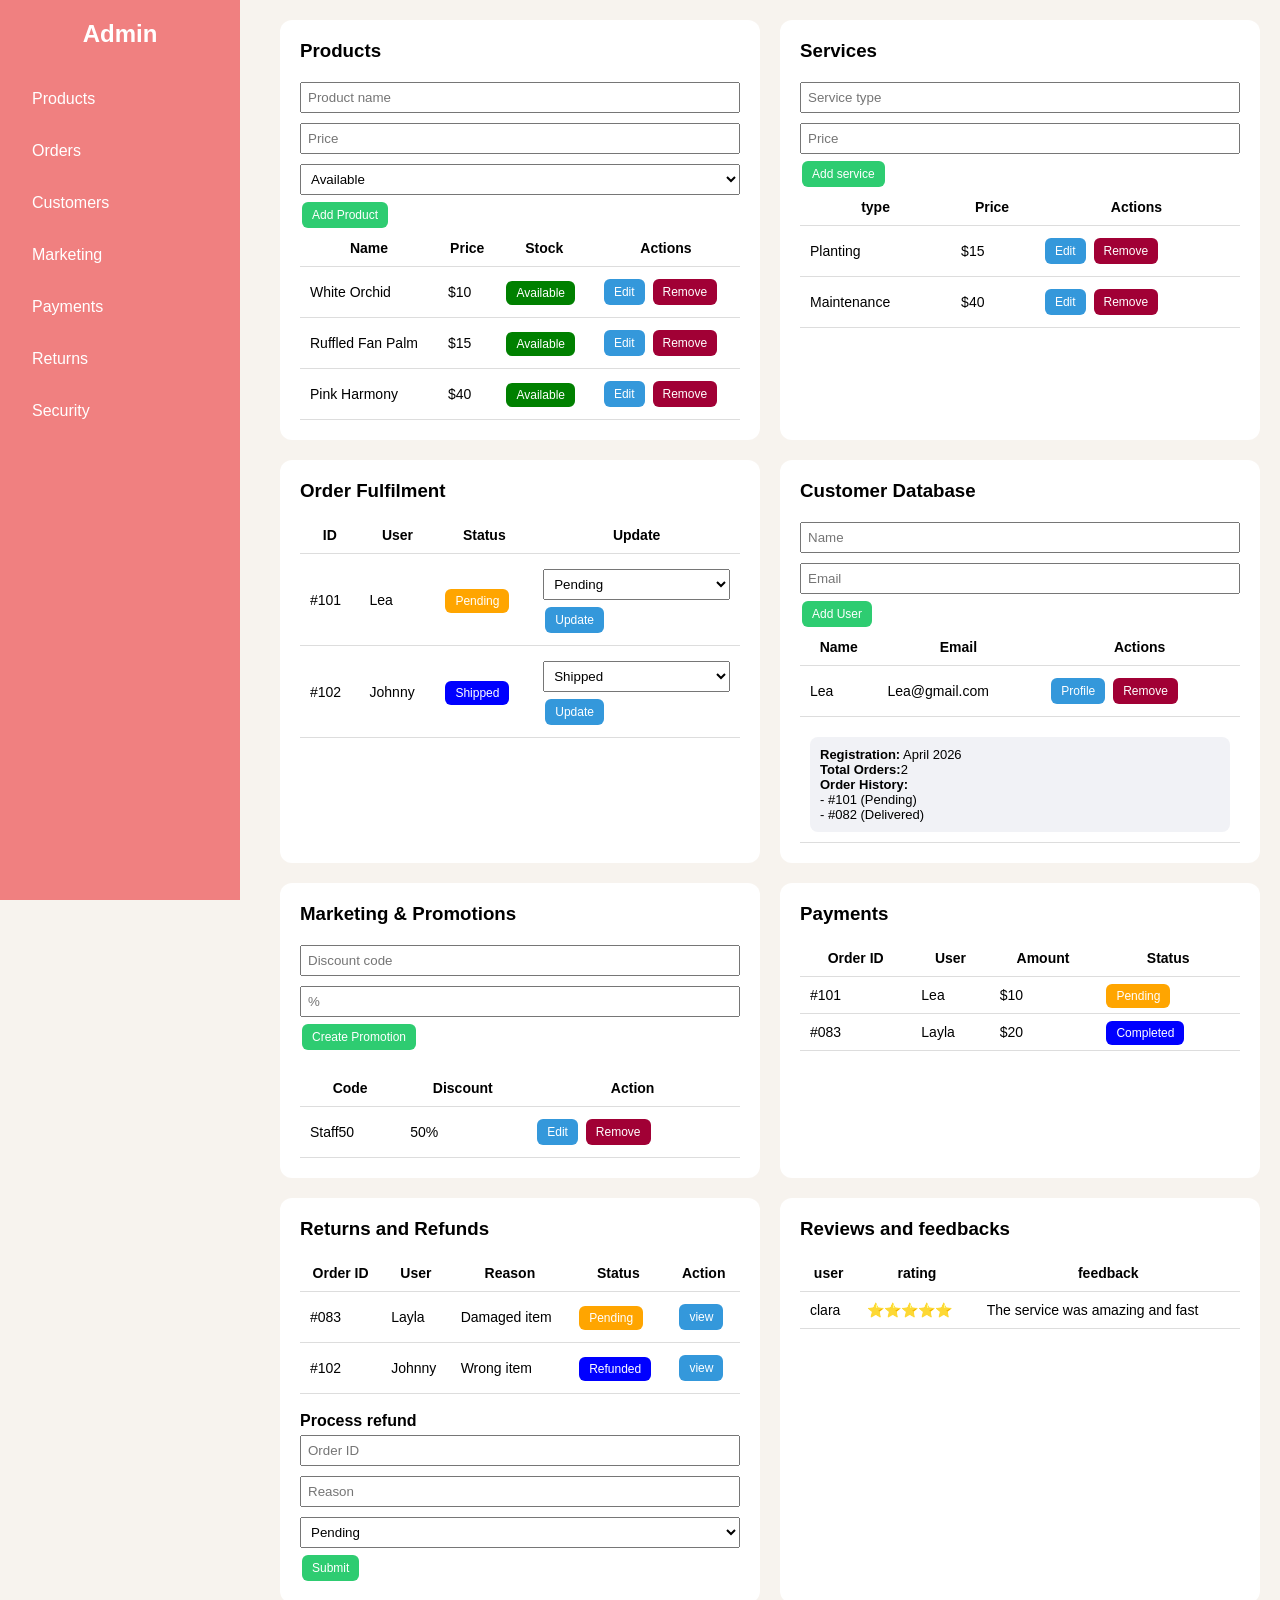
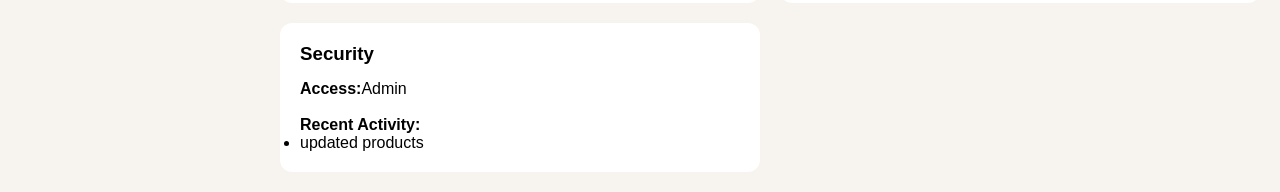
==== admin.html @ 75aba949 "admin maintenance and planting pages" ====
<!DOCTYPE html>
<html lang="en">

<head>
    <meta charset="UTF-8">
    <meta name="viewport" content="width=device-width, initial-scale=1.0">
    <title>Admin Panel</title>

    <style>
        * {
            margin: 0;
            padding: 0;
            box-sizing: border-box;
            font-family: Arial, sans-serif;
        }
        
        body {
            display: flex;
            background-color: #f7f3ee;
        }
        
        .sidebar {
            width: 240px;
            height: 100%;
            background: lightcoral;
            color: white;
            padding: 20px;
            position: fixed;
        }
        
        .sidebar h2 {
            text-align: center;
            margin-bottom: 30px;
        }
        
        .sidebar a {
            display: block;
            padding: 12px;
            color: white;
            text-decoration: none;
            border-radius: 6px;
            margin-bottom: 10px;
        }
        
        .sidebar a:hover {
            background-color: #f7f3ee;
            color: black;
        }
        
        .main {
            margin-left: 260px;
            padding: 20px;
            width: 100%;
        }
        
        .grid {
            display: grid;
            grid-template-columns: 1fr 1fr;
            gap: 20px;
        }
        
        .card {
            background: white;
            padding: 20px;
            border-radius: 12px;
            box-shadow: lightgrey;
        }
        
        .card h3 {
            margin-bottom: 15px;
        }
        
        table {
            width: 100%;
            border-collapse: collapse;
        }
        
        th,
        td {
            padding: 10px;
            border-bottom: 1px solid #ddd;
            font-size: 14px;
        }
        
        .status {
            padding: 5px 10px;
            border-radius: 6px;
            color: white;
            font-size: 12px;
        }
        
        .available {
            background: green;
        }
        
        .out {
            background: red;
        }
        
        .pending {
            background: orange;
        }
        
        .shipped,
        .completed {
            background: blue;
        }
        
        .btn {
            padding: 6px 10px;
            border: none;
            border-radius: 6px;
            cursor: pointer;
            font-size: 12px;
            margin: 2px;
        }
        
        .add {
            background: #2ecc71;
            color: white;
        }
        
        .edit {
            background: #3498db;
            color: white;
        }
        
        .delete {
            background: #A10035;
            color: white;
        }
        
        .card input,
        .card select {
            width: 100%;
            padding: 6px;
            margin: 5px 0;
        }
        
        .details {
            background: #f1f2f6;
            padding: 10px;
            border-radius: 8px;
            margin-top: 10px;
            font-size: 13px;
        }
        
        @media (max-width:600px) {
            .grid {
                grid-template-columns: 1fr;
            }
            .sidebar {
                display: none;
            }
        }
    </style>
</head>

<body>


    <div class="sidebar">
        <h2>Admin</h2>
        <a href="#">Products</a>
        <a href="#">Orders</a>
        <a href="#">Customers</a>
        <a href="#">Marketing</a>
        <a href="#">Payments</a>
        <a href="#">Returns</a>
        <a href="#">Security</a>
    </div>


    <div class="main">

        <div class="grid">

            <!-- PRODUCTS -->
            <div class="card">
                <h3>Products</h3>

                <input type="text" placeholder="Product name">
                <input type="number" placeholder="Price">
                <select>
                    <option>Available</option>
                    <option>Out of Stock</option>
                </select>
                <button class="btn add">Add Product</button>

                <table>
                    <tr>
                        <th>Name</th>
                        <th>Price</th>
                        <th>Stock</th>
                        <th>Actions</th>
                    </tr>

                    <tr>
                        <td>White Orchid</td>
                        <td>$10</td>
                        <td><span class="status available">Available</span></td>
                        <td>
                            <button class="btn edit">Edit</button>
                            <button class="btn delete">Remove</button>
                        </td>
                    </tr>

                    <tr>
                        <td>Ruffled Fan Palm</td>
                        <td>$15</td>
                        <td><span class="status available">Available</span></td>
                        <td>
                            <button class="btn edit">Edit</button>
                            <button class="btn delete">Remove</button>
                        </td>
                    </tr>

                    <tr>
                        <td>Pink Harmony</td>
                        <td>$40</td>
                        <td><span class="status available">Available</span></td>
                        <td>
                            <button class="btn edit">Edit</button>
                            <button class="btn delete">Remove</button>
                        </td>
                    </tr>

                </table>
            </div>


            <!-- SERVICES -->
            <div class="card">
                <h3>Services</h3>

                <input type="text" placeholder="Service type">
                <input type="number" placeholder="Price">

                <button class="btn add">Add service</button>

                <table>
                    <tr>
                        <th>type</th>
                        <th>Price</th>

                        <th>Actions</th>
                    </tr>

                    <tr>
                        <td>Planting</td>
                        <td>$15</td>

                        <td>
                            <button class="btn edit">Edit</button>
                            <button class="btn delete">Remove</button>
                        </td>
                    </tr>

                    <tr>
                        <td>Maintenance</td>
                        <td>$40</td>

                        <td>
                            <button class="btn edit">Edit</button>
                            <button class="btn delete">Remove</button>
                        </td>
                    </tr>



                </table>
            </div>



            <!-- ORDERS -->
            <div class="card">
                <h3>Order Fulfilment</h3>

                <table>
                    <tr>
                        <th>ID</th>
                        <th>User</th>
                        <th>Status</th>
                        <th>Update</th>
                    </tr>

                    <tr>
                        <td>#101</td>
                        <td>Lea</td>
                        <td><span class="status pending">Pending</span></td>
                        <td>
                            <select>
                                <option>Pending</option>
                                <option>Shipped</option>
                                <option>Delivered</option>
                            </select>
                            <button class="btn edit">Update</button>
                        </td>
                    </tr>

                    <tr>
                        <td>#102</td>
                        <td>Johnny</td>
                        <td><span class="status shipped">Shipped</span></td>
                        <td>
                            <select>
                                <option>Pending</option>
                                <option selected>Shipped</option>
                                <option>Delivered</option>
                            </select>
                            <button class="btn edit">Update</button>
                        </td>
                    </tr>
                </table>
            </div>

            <!-- CUSTOMERS -->
            <div class="card">
                <h3>Customer Database</h3>

                <input type="text" placeholder="Name">
                <input type="email" placeholder="Email">
                <button class="btn add">Add User</button>

                <table>
                    <tr>
                        <th>Name</th>
                        <th>Email</th>
                        <th>Actions</th>
                    </tr>

                    <tr>
                        <td>Lea</td>
                        <td>Lea@gmail.com</td>
                        <td>
                            <button class="btn edit">Profile</button>
                            <button class="btn delete">Remove</button>
                        </td>
                    </tr>

                    <tr>
                        <td colspan="3">
                            <div class="details">
                                <strong>Registration:</strong> April 2026<br>
                                <strong>Total Orders:</strong>2<br>
                                <strong>Order History:</strong><br> - #101 (Pending)<br> - #082 (Delivered)
                            </div>
                        </td>
                    </tr>
                </table>
            </div>

            <!-- MARKETING -->
            <div class="card">
                <h3>Marketing & Promotions</h3>
                <input type="text" placeholder="Discount code">
                <input type="number" placeholder="%">
                <button class="btn add">Create Promotion</button>
                <br>
                <br>
                <table>
                    <tr>
                        <th>Code</th>
                        <th>Discount</th>
                        <th>Action</th>
                    </tr>
                    <tr>
                        <td>Staff50</td>
                        <td>50%</td>
                        <td> <button class="btn edit">Edit</button>
                            <button class="btn delete">Remove</button> </td>

                    </tr>
                </table>
            </div>

            <!-- PAYMENTS -->
            <div class="card">
                <h3>Payments</h3>

                <table>
                    <tr>
                        <th>Order ID</th>
                        <th>User</th>
                        <th>Amount</th>
                        <th>Status</th>
                    </tr>

                    <tr>
                        <td>#101</td>
                        <td>Lea</td>
                        <td>$10</td>
                        <td><span class="status pending">Pending</span></td>
                    </tr>

                    <tr>
                        <td>#083</td>
                        <td>Layla</td>
                        <td>$20</td>
                        <td><span class="status completed">Completed</span></td>
                    </tr>
                </table>


            </div>

            <!-- RETURNS -->
            <div class="card">
                <h3>Returns and Refunds</h3>

                <table>
                    <tr>
                        <th>Order ID</th>
                        <th>User</th>
                        <th>Reason</th>
                        <th>Status</th>
                        <th>Action</th>
                    </tr>

                    <tr>
                        <td>#083</td>
                        <td>Layla</td>
                        <td>Damaged item</td>
                        <td><span class="status pending">Pending</span></td>
                        <td>
                            <button class="btn edit">view</button>

                        </td>
                    </tr>

                    <tr>
                        <td>#102</td>
                        <td>Johnny</td>
                        <td>Wrong item</td>
                        <td><span class="status shipped">Refunded</span></td>
                        <td>
                            <button class="btn edit">view</button>
                        </td>
                    </tr>
                </table>

                <br>
                <h4>Process refund</h4>
                <input type="text" placeholder="Order ID">
                <input type="text" placeholder="Reason">
                <select>
                    <option>Pending</option>
                    <option>Approved</option>
                    <option>Rejected</option>
                </select>
                <button class="btn add">Submit</button>


            </div>

            <!--Reviews and feedbacks-->
            <div class="card">

                <h3>Reviews and feedbacks</h3>
                <table>
                    <tr>
                        <th>user</th>
                        <th>rating</th>
                        <th>feedback</th>
                    </tr>

                    <tr>
                        <td> clara </td>
                        <td>⭐⭐⭐⭐⭐</td>
                        <td>The service was amazing and fast</td>
                    </tr>
                </table>

            </div>

            <!-- SECURITY -->
            <div class="card">
                <h3>Security</h3>
                <p><strong>Access:</strong>Admin</p>
                <br>
                <h4> Recent Activity:</h4>
                <ul>
                    <li>updated products</li>
                </ul>
            </div>

        </div>
    </div>

</body>

</html>
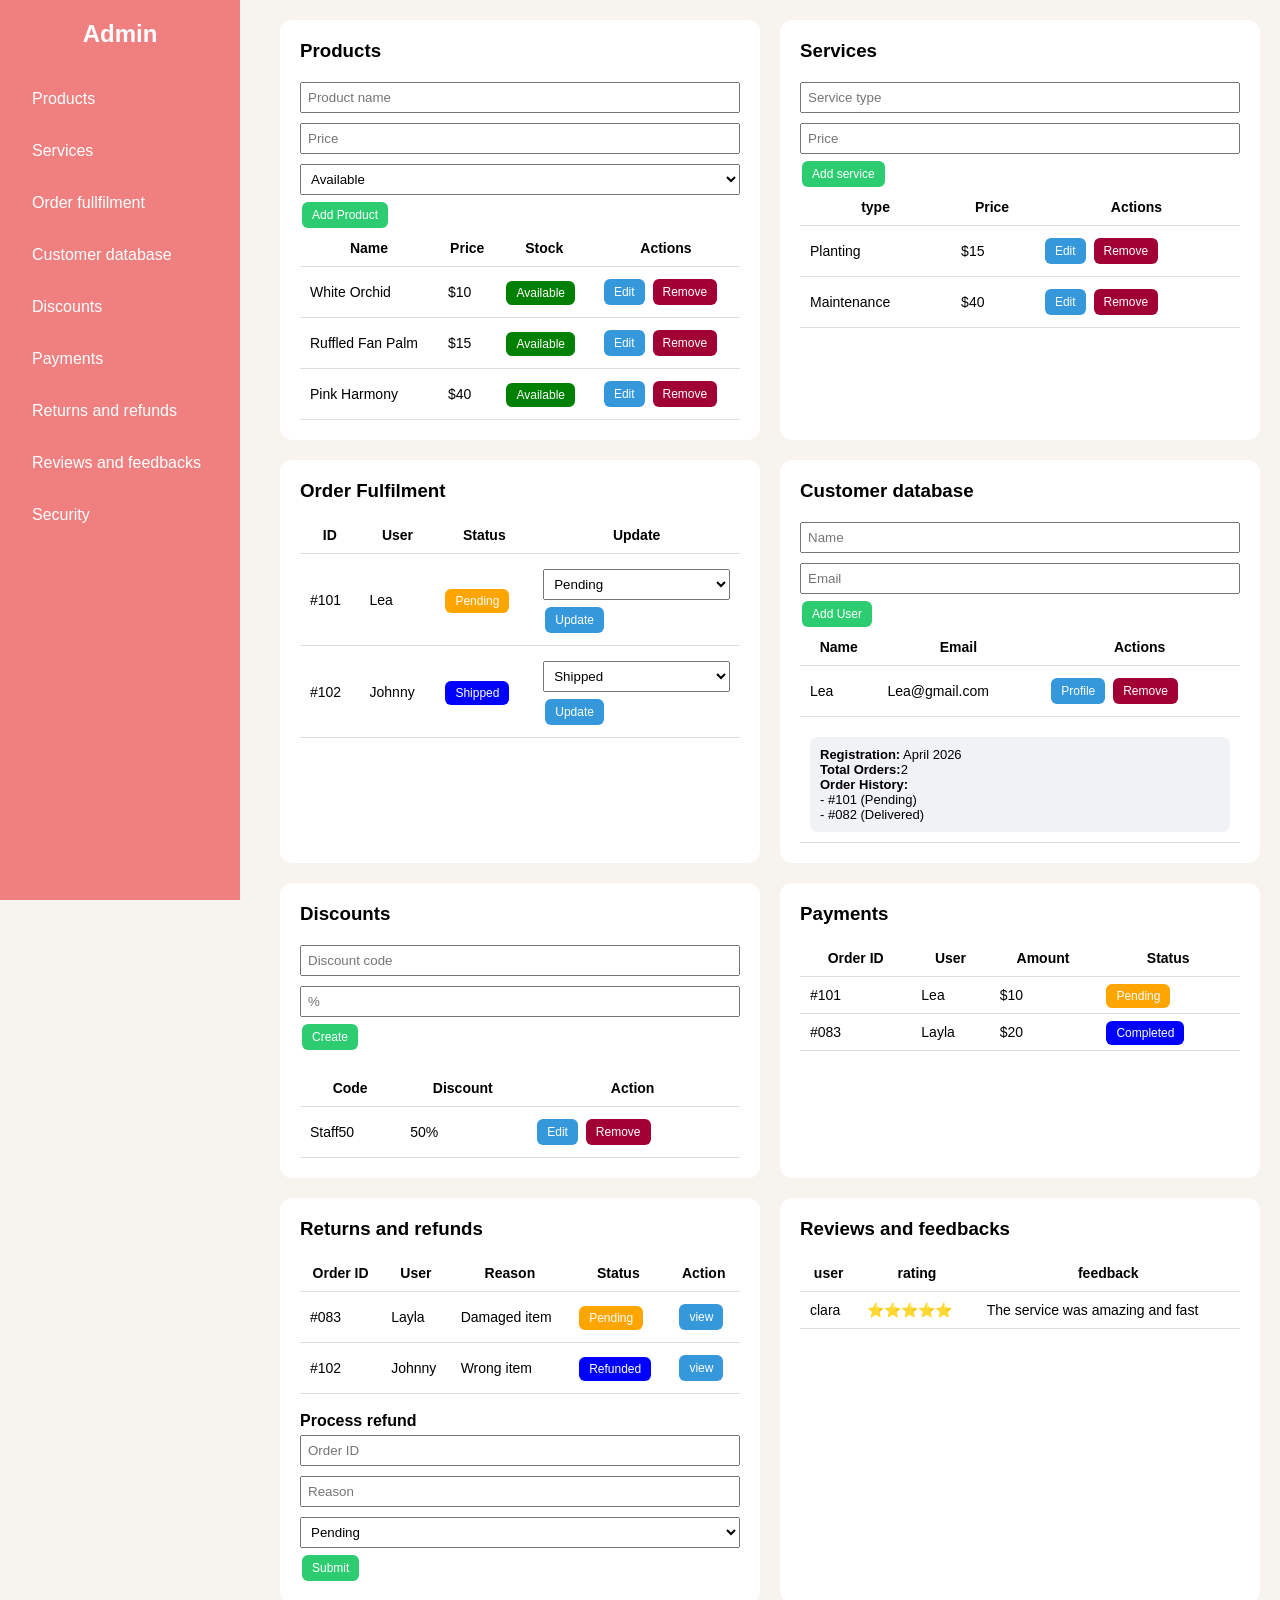
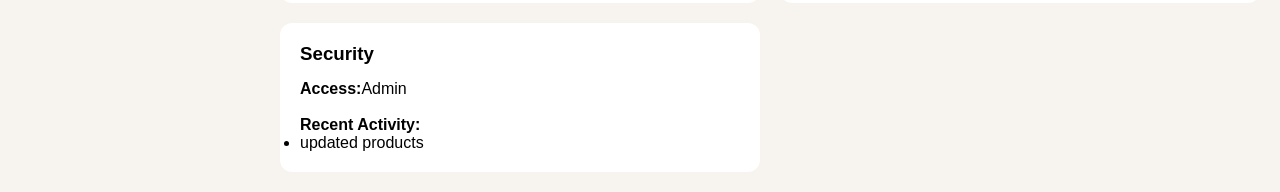
==== commit 0ae5fd69: "update" ====
--- a/admin.html
+++ b/admin.html
@@ -162,11 +162,13 @@
     <div class="sidebar">
         <h2>Admin</h2>
         <a href="#">Products</a>
-        <a href="#">Orders</a>
-        <a href="#">Customers</a>
-        <a href="#">Marketing</a>
+        <a href="#">Services</a>
+        <a href="#">Order fullfilment</a>
+        <a href="#">Customer database</a>
+        <a href="#">Discounts</a>
         <a href="#">Payments</a>
-        <a href="#">Returns</a>
+        <a href="#">Returns and refunds</a>
+        <a href="#">Reviews and feedbacks</a>
         <a href="#">Security</a>
     </div>
 
@@ -317,7 +319,7 @@
 
             <!-- CUSTOMERS -->
             <div class="card">
-                <h3>Customer Database</h3>
+                <h3>Customer database</h3>
 
                 <input type="text" placeholder="Name">
                 <input type="email" placeholder="Email">
@@ -353,10 +355,10 @@
 
             <!-- MARKETING -->
             <div class="card">
-                <h3>Marketing & Promotions</h3>
+                <h3>Discounts</h3>
                 <input type="text" placeholder="Discount code">
                 <input type="number" placeholder="%">
-                <button class="btn add">Create Promotion</button>
+                <button class="btn add">Create</button>
                 <br>
                 <br>
                 <table>
@@ -407,7 +409,7 @@
 
             <!-- RETURNS -->
             <div class="card">
-                <h3>Returns and Refunds</h3>
+                <h3>Returns and refunds</h3>
 
                 <table>
                     <tr>
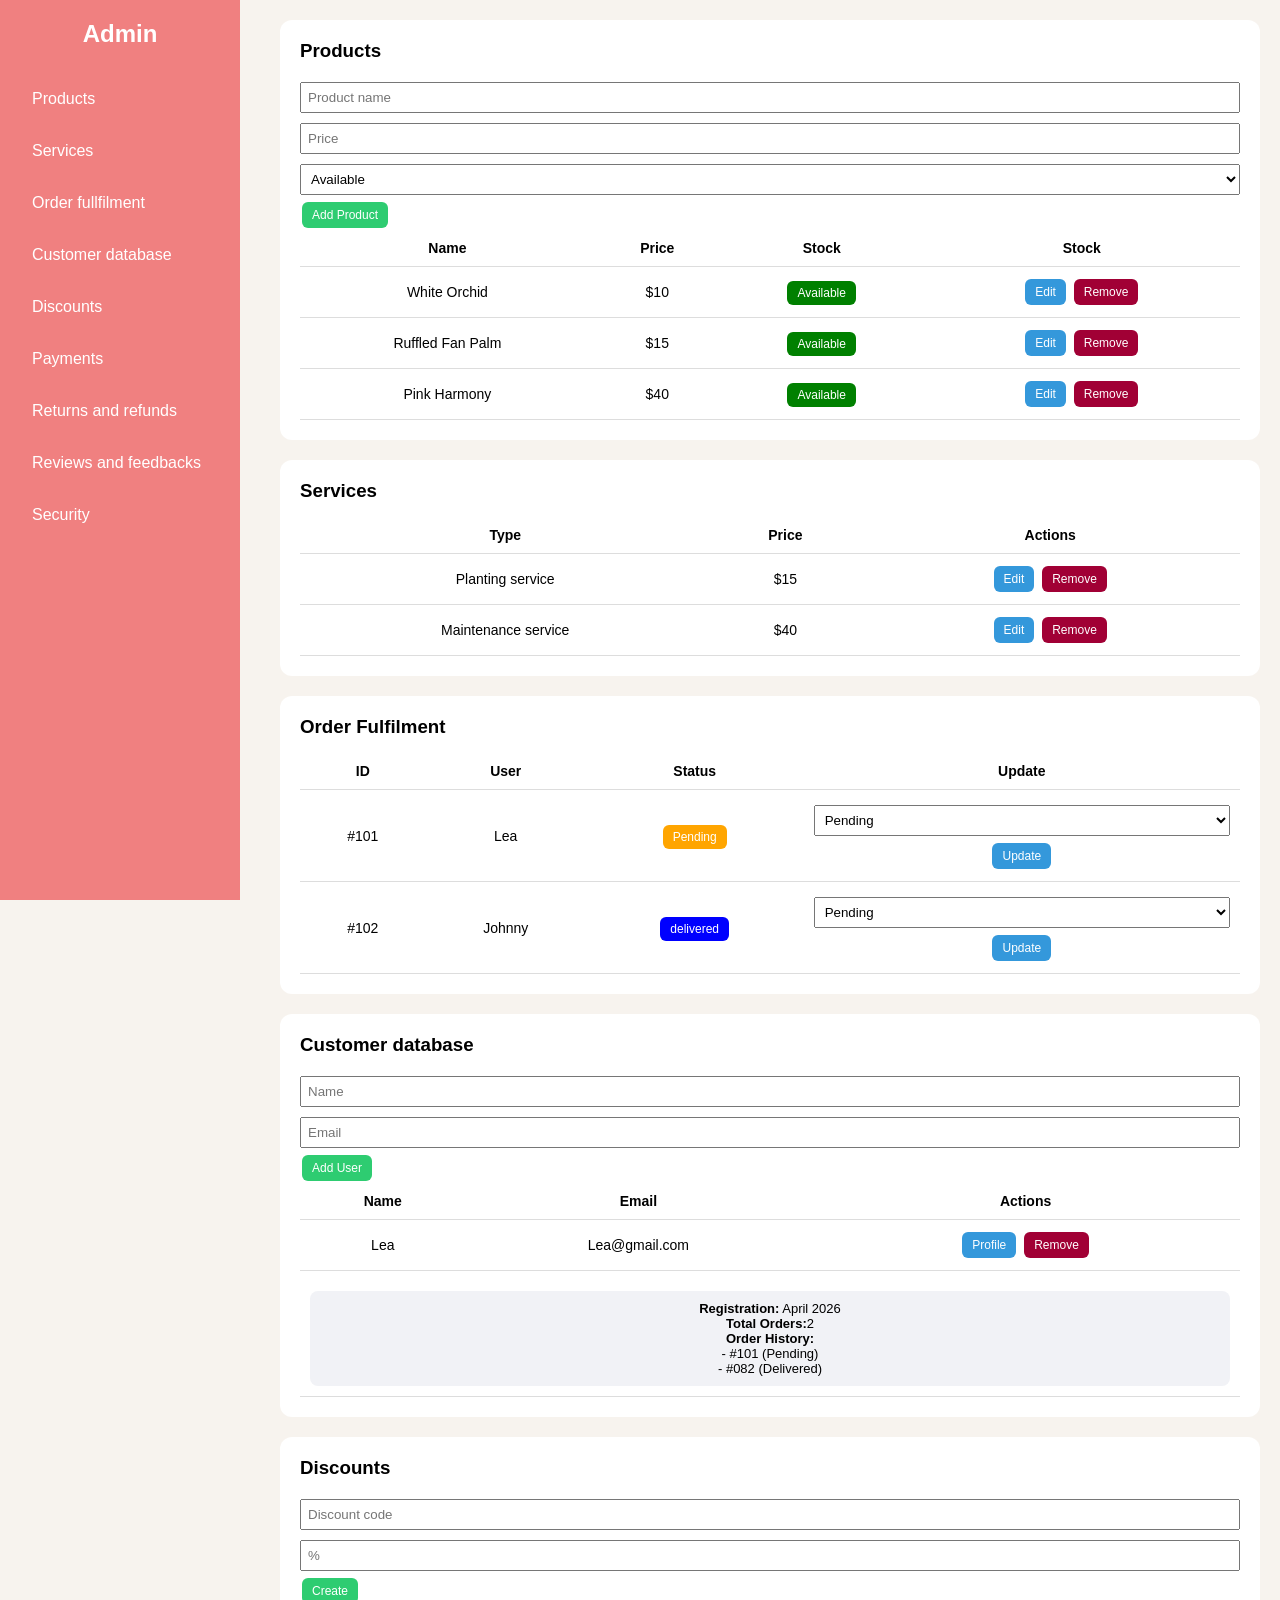
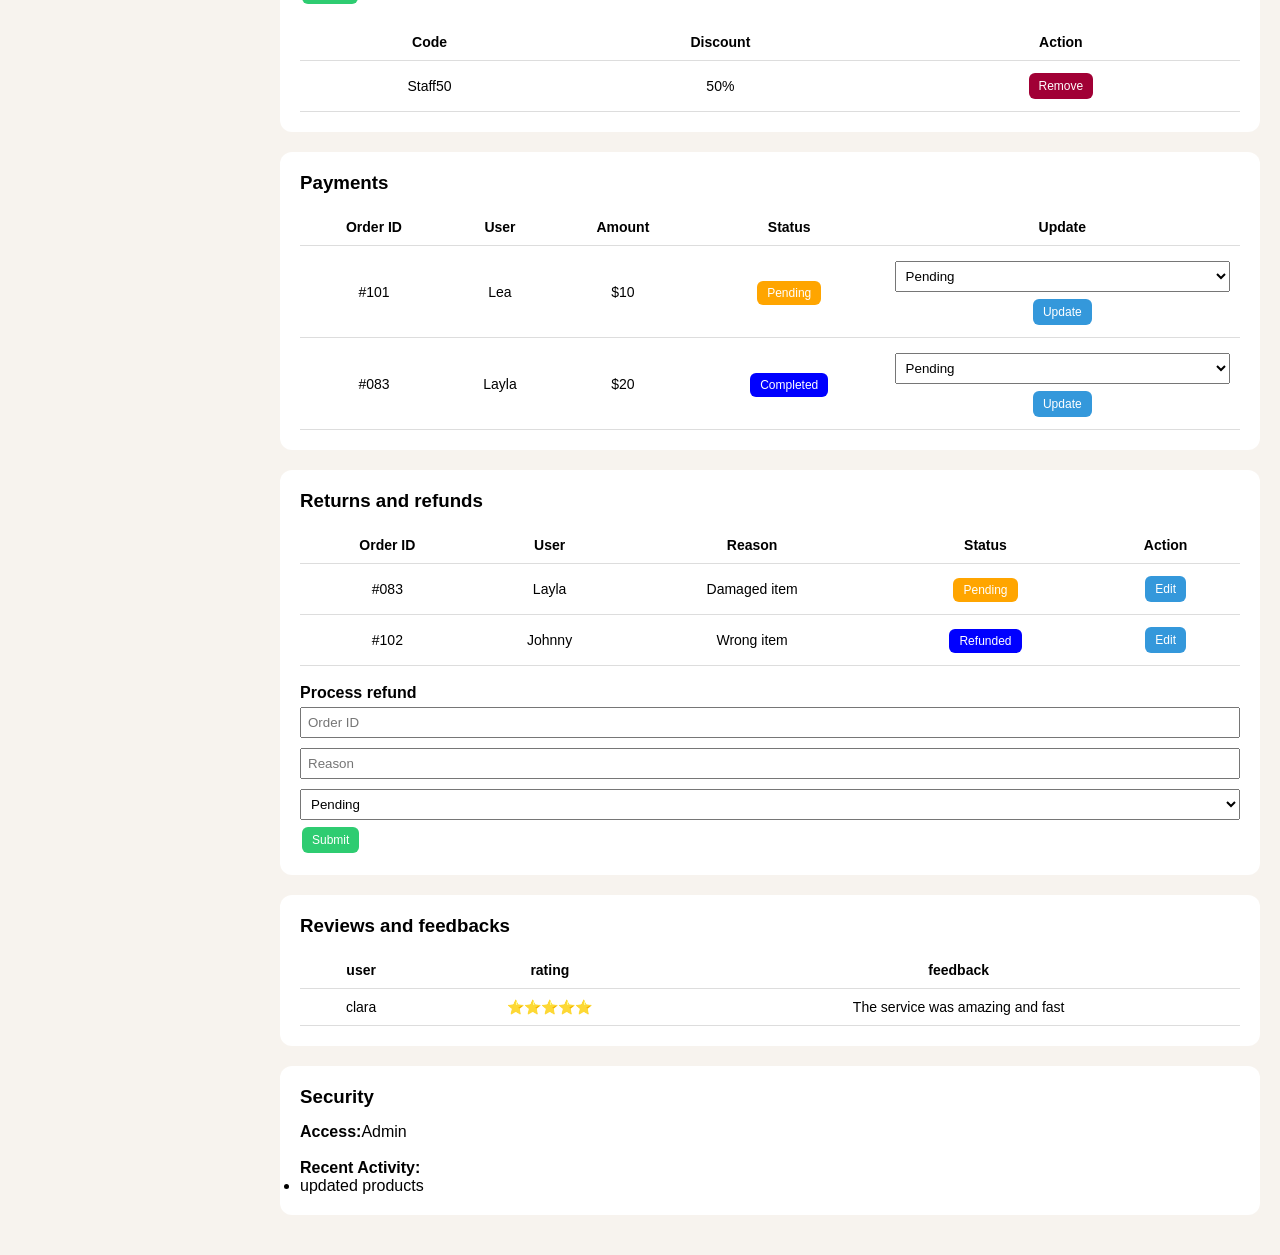
==== commit 8ac97bc8: "." ====
--- a/admin.html
+++ b/admin.html
@@ -64,6 +64,7 @@
             padding: 20px;
             border-radius: 12px;
             box-shadow: lightgrey;
+            margin-bottom: 20px;
         }
         
         .card h3 {
@@ -101,7 +102,7 @@
             background: orange;
         }
         
-        .shipped,
+        .delivered,
         .completed {
             background: blue;
         }
@@ -152,6 +153,15 @@
             .sidebar {
                 display: none;
             }
+        }
+        
+        .grid {
+            display: block;
+        }
+        
+        th,
+        td {
+            text-align: center;
         }
     </style>
 </head>
@@ -187,6 +197,7 @@
                     <option>Available</option>
                     <option>Out of Stock</option>
                 </select>
+
                 <button class="btn add">Add Product</button>
 
                 <table>
@@ -194,13 +205,15 @@
                         <th>Name</th>
                         <th>Price</th>
                         <th>Stock</th>
-                        <th>Actions</th>
+                        <th>Stock</th>
+
                     </tr>
 
                     <tr>
                         <td>White Orchid</td>
                         <td>$10</td>
                         <td><span class="status available">Available</span></td>
+
                         <td>
                             <button class="btn edit">Edit</button>
                             <button class="btn delete">Remove</button>
@@ -221,6 +234,7 @@
                         <td>Pink Harmony</td>
                         <td>$40</td>
                         <td><span class="status available">Available</span></td>
+
                         <td>
                             <button class="btn edit">Edit</button>
                             <button class="btn delete">Remove</button>
@@ -235,21 +249,17 @@
             <div class="card">
                 <h3>Services</h3>
 
-                <input type="text" placeholder="Service type">
-                <input type="number" placeholder="Price">
-
-                <button class="btn add">Add service</button>
-
-                <table>
-                    <tr>
-                        <th>type</th>
+
+                <table>
+                    <tr>
+                        <th>Type</th>
                         <th>Price</th>
 
                         <th>Actions</th>
                     </tr>
 
                     <tr>
-                        <td>Planting</td>
+                        <td>Planting service</td>
                         <td>$15</td>
 
                         <td>
@@ -259,7 +269,7 @@
                     </tr>
 
                     <tr>
-                        <td>Maintenance</td>
+                        <td>Maintenance service</td>
                         <td>$40</td>
 
                         <td>
@@ -294,7 +304,7 @@
                         <td>
                             <select>
                                 <option>Pending</option>
-                                <option>Shipped</option>
+                                
                                 <option>Delivered</option>
                             </select>
                             <button class="btn edit">Update</button>
@@ -304,11 +314,11 @@
                     <tr>
                         <td>#102</td>
                         <td>Johnny</td>
-                        <td><span class="status shipped">Shipped</span></td>
+                        <td><span class="status delivered">delivered</span></td>
                         <td>
                             <select>
                                 <option>Pending</option>
-                                <option selected>Shipped</option>
+                                
                                 <option>Delivered</option>
                             </select>
                             <button class="btn edit">Update</button>
@@ -320,10 +330,10 @@
             <!-- CUSTOMERS -->
             <div class="card">
                 <h3>Customer database</h3>
-
                 <input type="text" placeholder="Name">
                 <input type="email" placeholder="Email">
                 <button class="btn add">Add User</button>
+
 
                 <table>
                     <tr>
@@ -370,7 +380,7 @@
                     <tr>
                         <td>Staff50</td>
                         <td>50%</td>
-                        <td> <button class="btn edit">Edit</button>
+                        <td>
                             <button class="btn delete">Remove</button> </td>
 
                     </tr>
@@ -387,6 +397,7 @@
                         <th>User</th>
                         <th>Amount</th>
                         <th>Status</th>
+                        <th>Update</th>
                     </tr>
 
                     <tr>
@@ -394,6 +405,14 @@
                         <td>Lea</td>
                         <td>$10</td>
                         <td><span class="status pending">Pending</span></td>
+                        <td>
+                            <select>
+                                <option>Pending</option>
+                                <option>completed</option>
+                                
+                            </select>
+                            <button class="btn edit">Update</button>
+                        </td>
                     </tr>
 
                     <tr>
@@ -401,6 +420,14 @@
                         <td>Layla</td>
                         <td>$20</td>
                         <td><span class="status completed">Completed</span></td>
+                        <td>
+                            <select>
+                                <option>Pending</option>
+                                <option>completed</option>
+                                
+                            </select>
+                            <button class="btn edit">Update</button>
+                        </td>
                     </tr>
                 </table>
 
@@ -426,7 +453,7 @@
                         <td>Damaged item</td>
                         <td><span class="status pending">Pending</span></td>
                         <td>
-                            <button class="btn edit">view</button>
+                            <button class="btn edit">Edit</button>
 
                         </td>
                     </tr>
@@ -435,9 +462,9 @@
                         <td>#102</td>
                         <td>Johnny</td>
                         <td>Wrong item</td>
-                        <td><span class="status shipped">Refunded</span></td>
-                        <td>
-                            <button class="btn edit">view</button>
+                        <td><span class="status delivered">Refunded</span></td>
+                        <td>
+                            <button class="btn edit">Edit</button>
                         </td>
                     </tr>
                 </table>
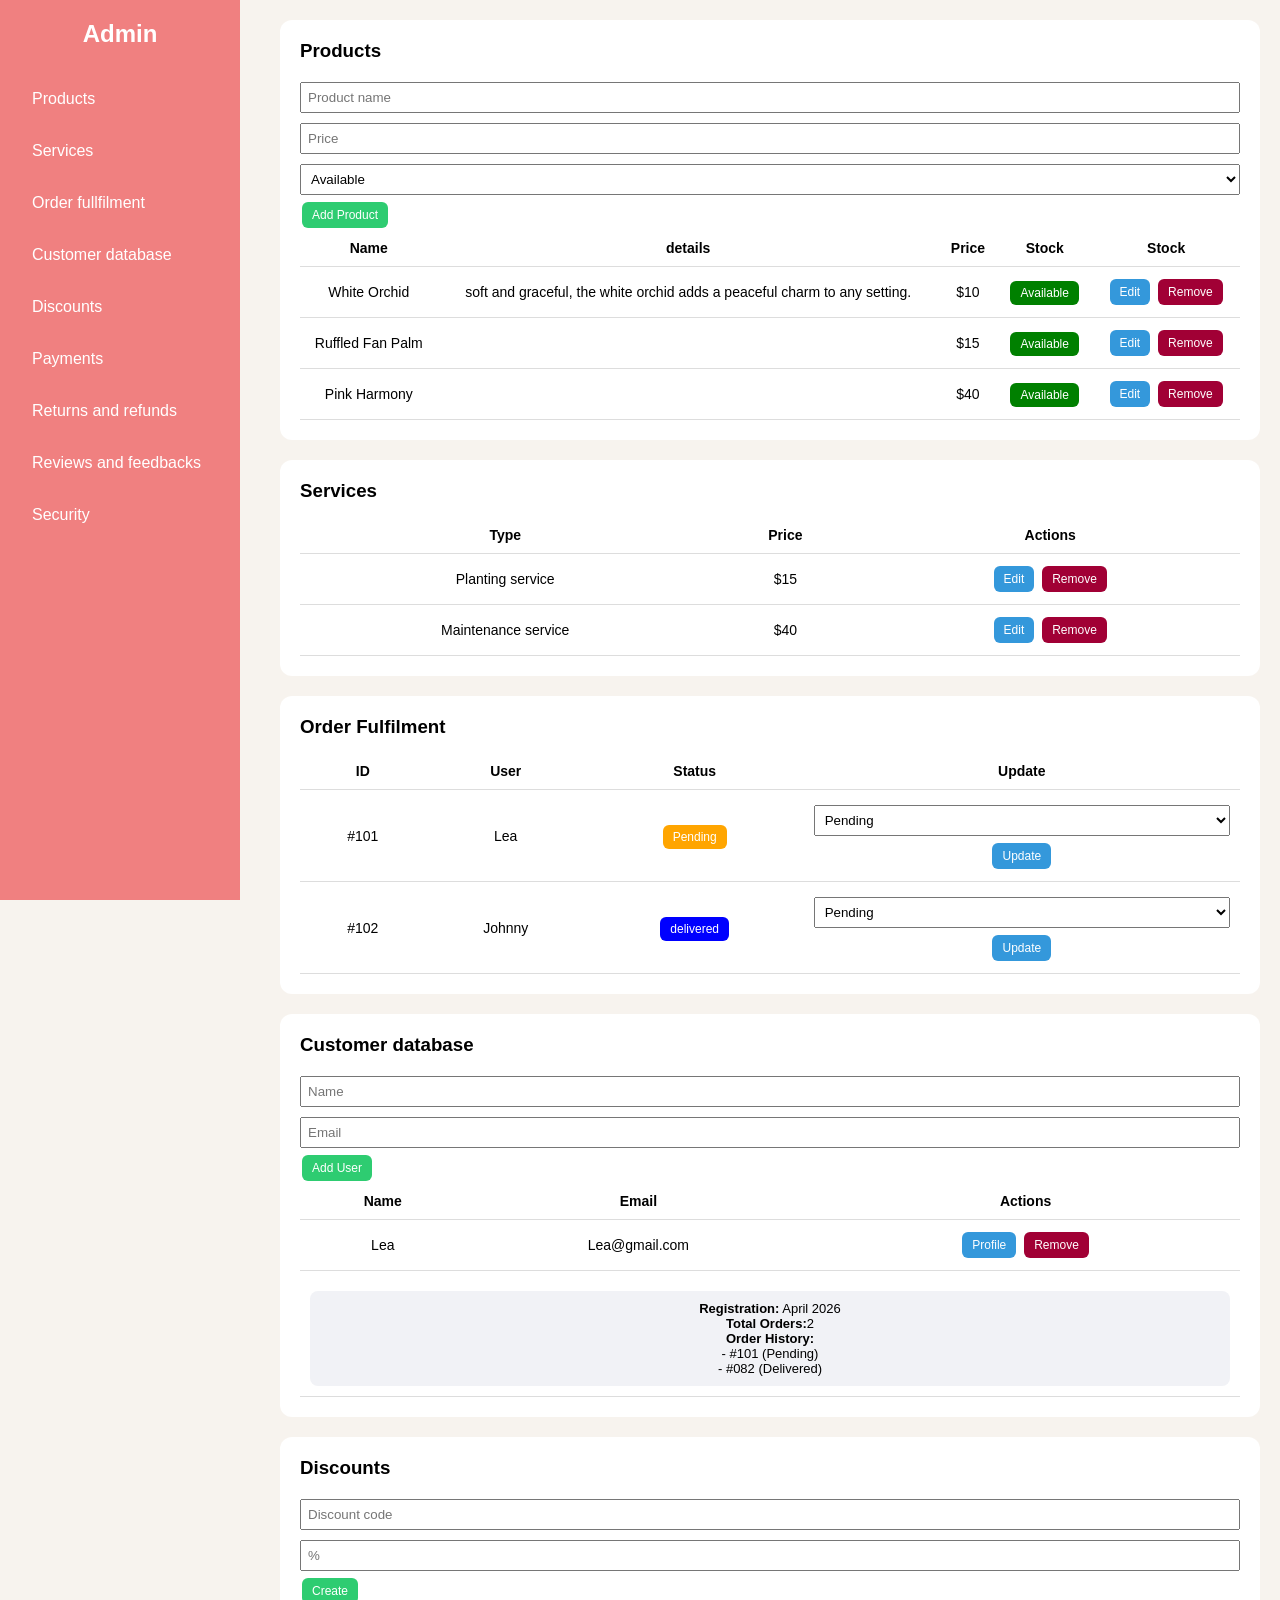
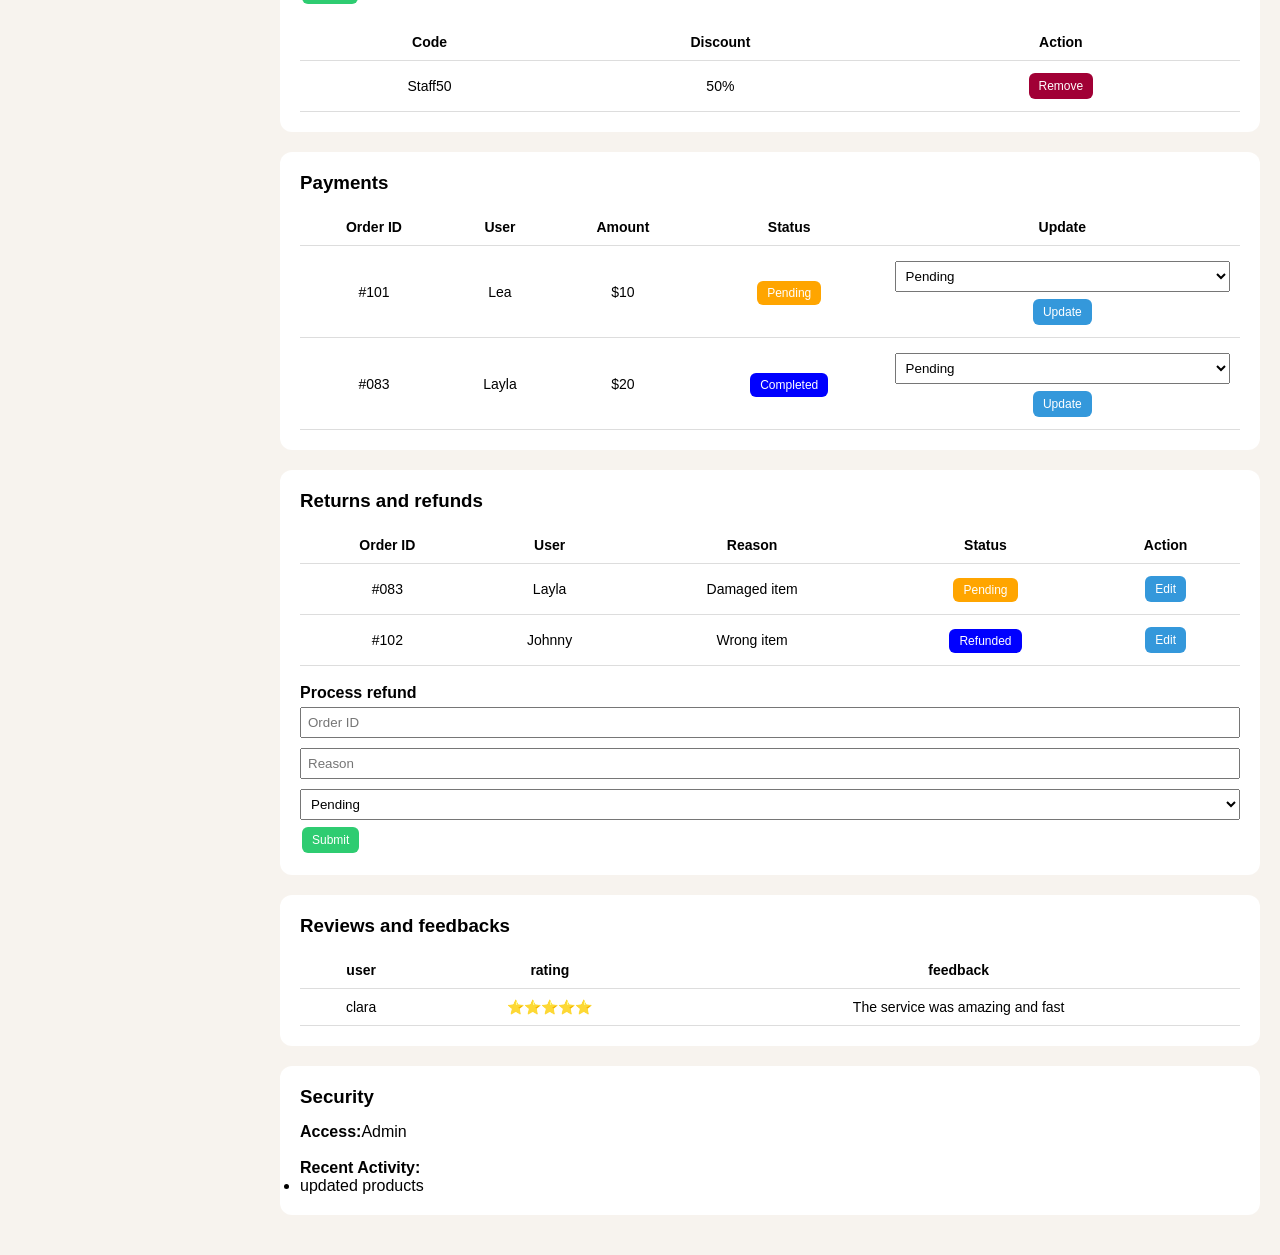
==== commit ceba6d20: "modifi" ====
--- a/admin.html
+++ b/admin.html
@@ -203,6 +203,7 @@
                 <table>
                     <tr>
                         <th>Name</th>
+                        <th>details</th>
                         <th>Price</th>
                         <th>Stock</th>
                         <th>Stock</th>
@@ -211,6 +212,7 @@
 
                     <tr>
                         <td>White Orchid</td>
+                        <td>soft and graceful, the white orchid adds a peaceful charm to any setting.</td>
                         <td>$10</td>
                         <td><span class="status available">Available</span></td>
 
@@ -222,6 +224,7 @@
 
                     <tr>
                         <td>Ruffled Fan Palm</td>
+                        <td></td>
                         <td>$15</td>
                         <td><span class="status available">Available</span></td>
                         <td>
@@ -232,6 +235,7 @@
 
                     <tr>
                         <td>Pink Harmony</td>
+                        <td></td>
                         <td>$40</td>
                         <td><span class="status available">Available</span></td>
 
@@ -519,4 +523,4 @@
 
 </body>
 
-</html>+</html>
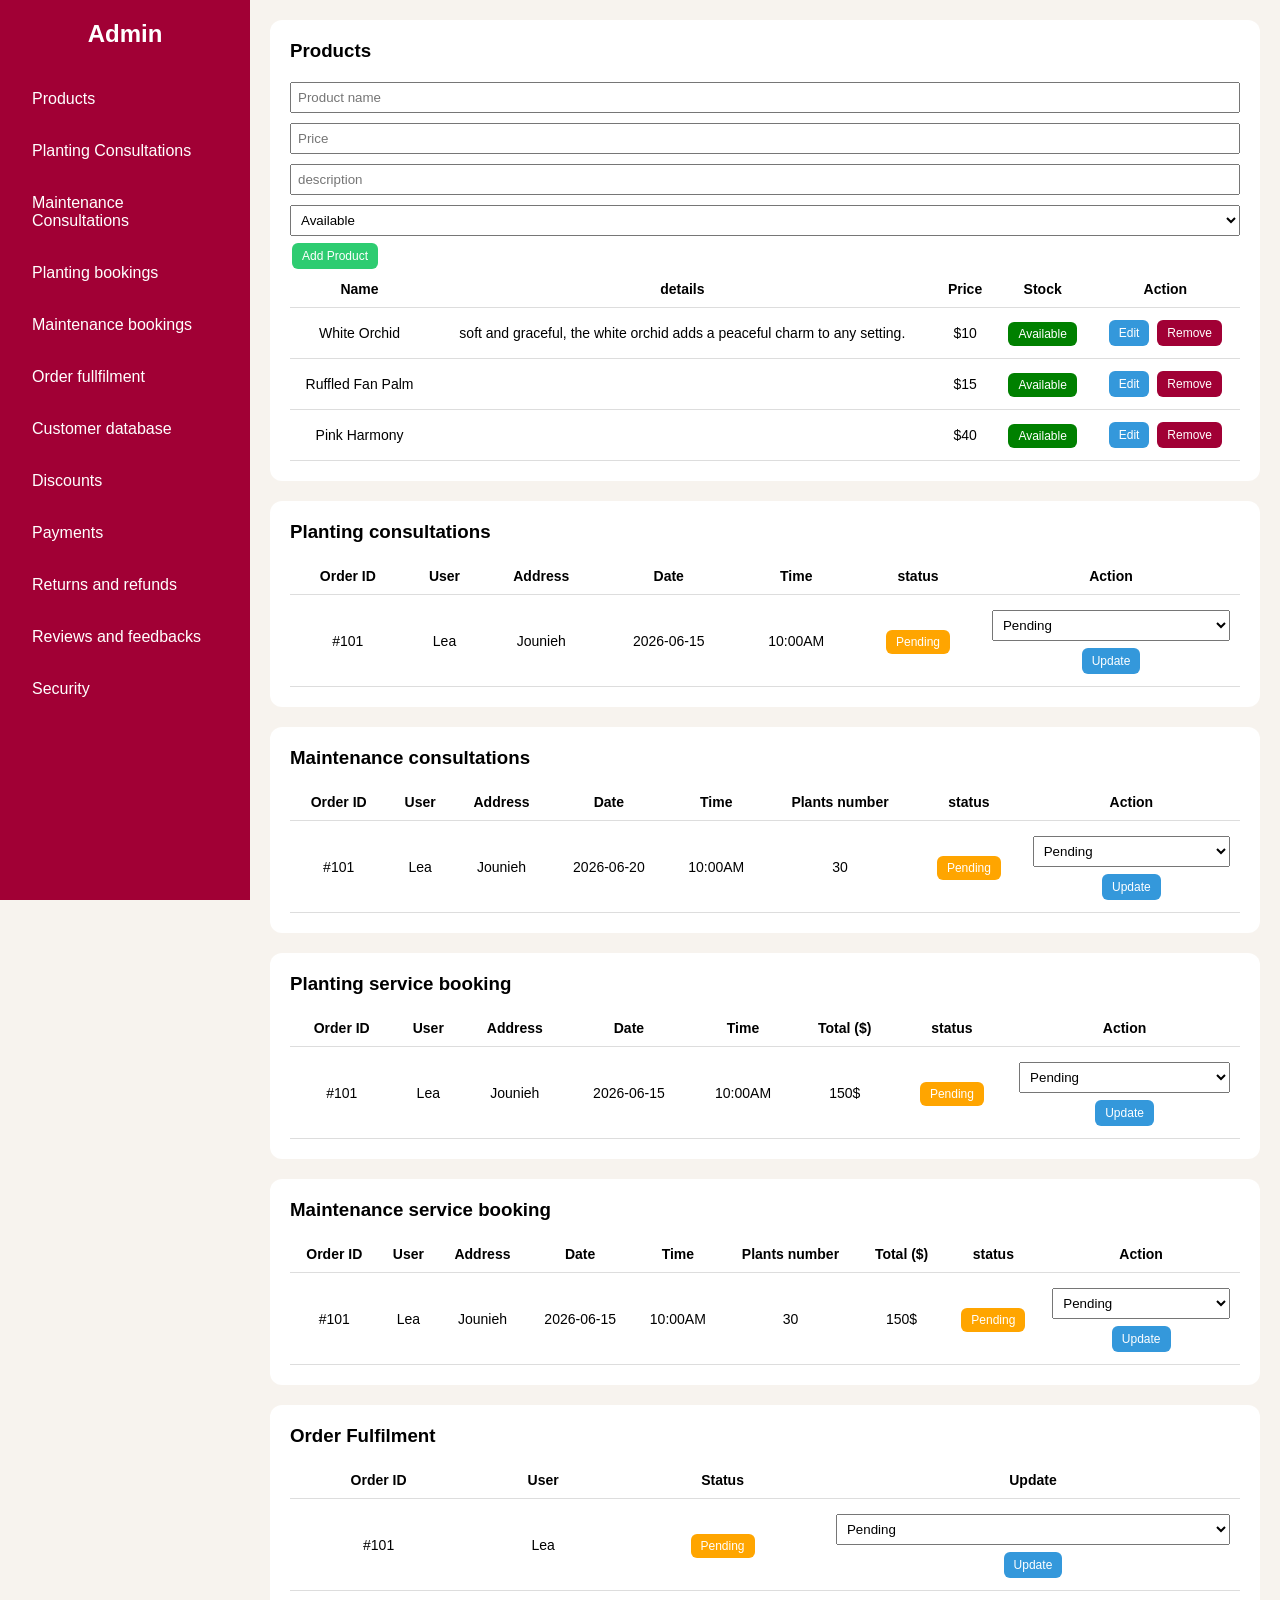
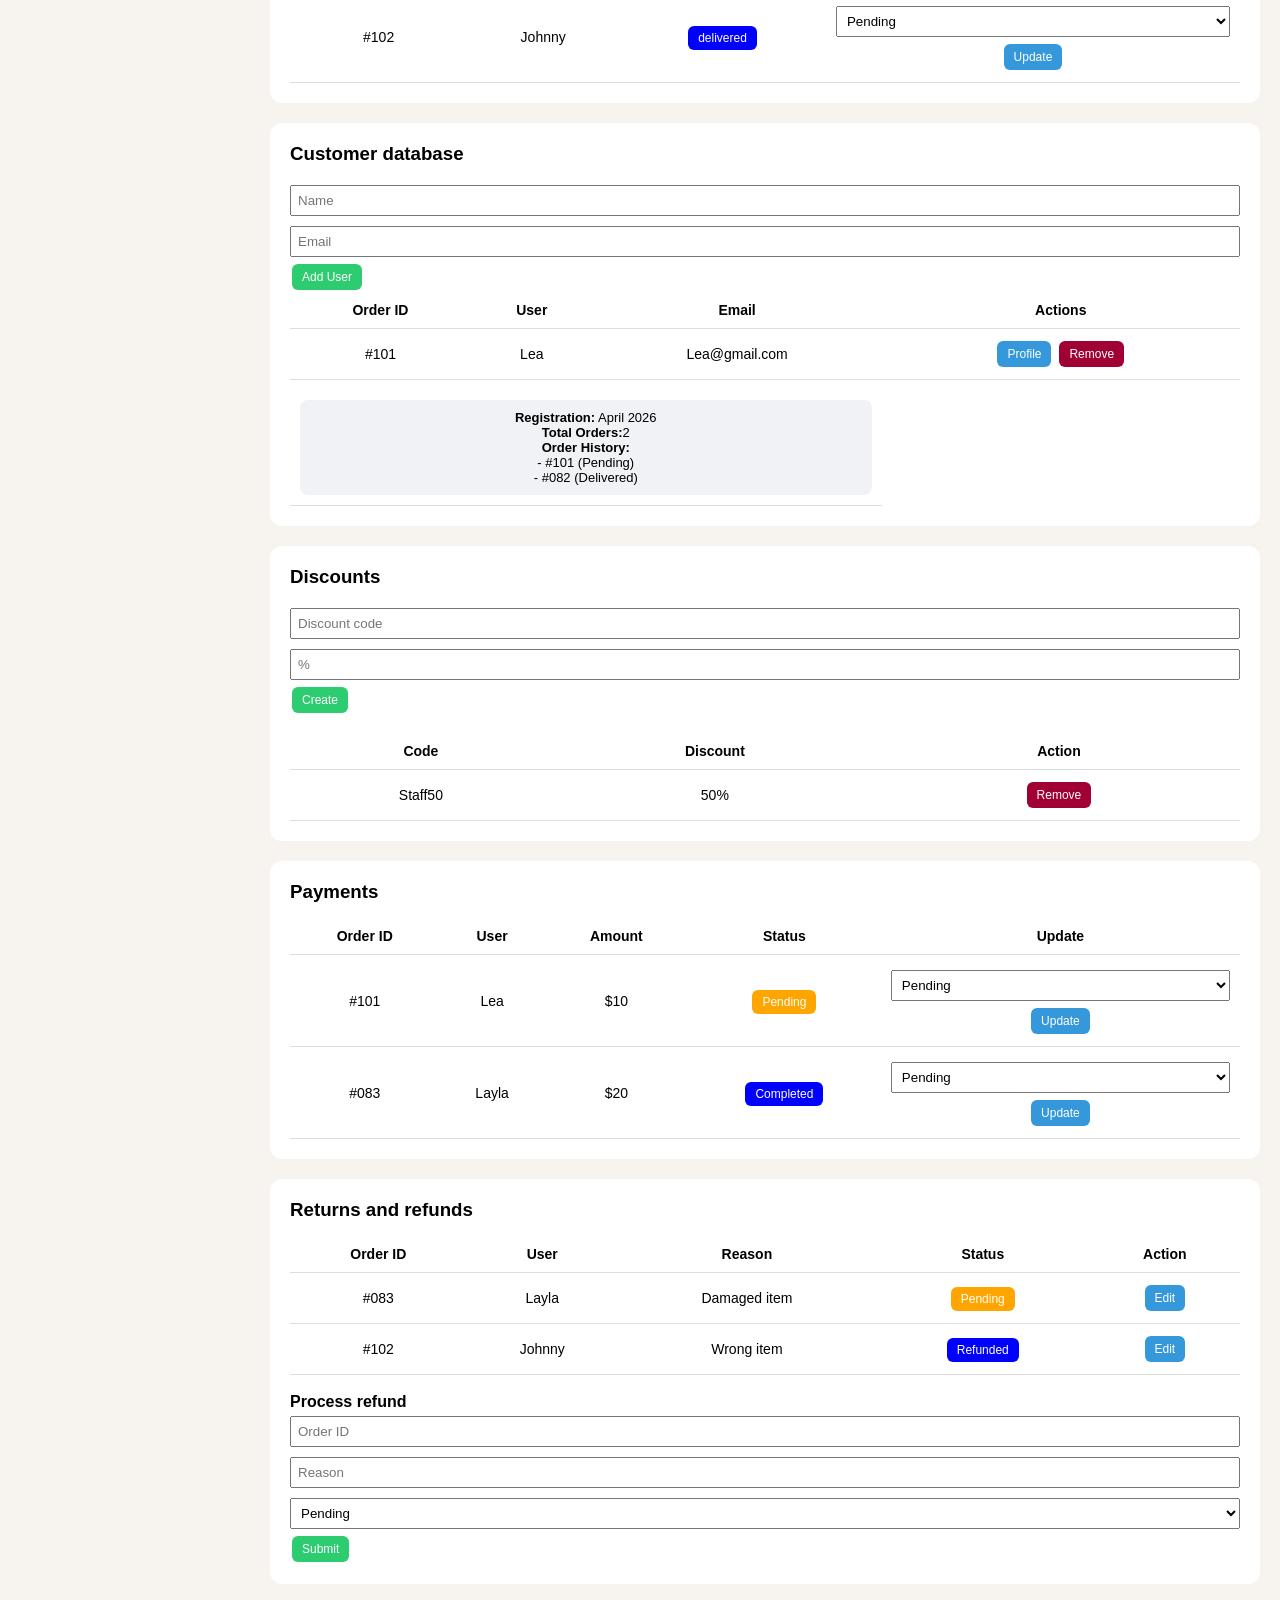
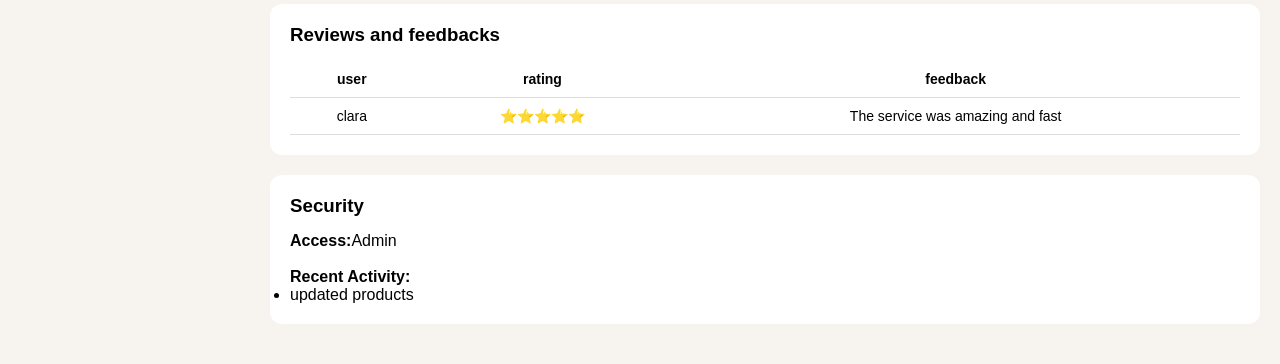
==== commit 651b9bed: "." ====
--- a/admin.html
+++ b/admin.html
@@ -20,9 +20,9 @@
         }
         
         .sidebar {
-            width: 240px;
+            width: 250px;
             height: 100%;
-            background: lightcoral;
+            background: #A10035;
             color: white;
             padding: 20px;
             position: fixed;
@@ -48,7 +48,7 @@
         }
         
         .main {
-            margin-left: 260px;
+            margin-left: 250px;
             padding: 20px;
             width: 100%;
         }
@@ -63,7 +63,7 @@
             background: white;
             padding: 20px;
             border-radius: 12px;
-            box-shadow: lightgrey;
+            overflow-x: auto;
             margin-bottom: 20px;
         }
         
@@ -153,6 +153,9 @@
             .sidebar {
                 display: none;
             }
+            .main {
+                margin-left: 0;
+            }
         }
         
         .grid {
@@ -172,7 +175,10 @@
     <div class="sidebar">
         <h2>Admin</h2>
         <a href="#">Products</a>
-        <a href="#">Services</a>
+        <a href="#">Planting Consultations</a>
+        <a href="#">Maintenance Consultations</a>
+        <a href="#">Planting bookings</a>
+        <a href="#">Maintenance bookings</a>
         <a href="#">Order fullfilment</a>
         <a href="#">Customer database</a>
         <a href="#">Discounts</a>
@@ -193,6 +199,7 @@
 
                 <input type="text" placeholder="Product name">
                 <input type="number" placeholder="Price">
+                <input type="text" placeholder="description">
                 <select>
                     <option>Available</option>
                     <option>Out of Stock</option>
@@ -206,7 +213,7 @@
                         <th>details</th>
                         <th>Price</th>
                         <th>Stock</th>
-                        <th>Stock</th>
+                        <th>Action</th>
 
                     </tr>
 
@@ -248,44 +255,198 @@
                 </table>
             </div>
 
-
-            <!-- SERVICES -->
-            <div class="card">
-                <h3>Services</h3>
-
-
-                <table>
-                    <tr>
-                        <th>Type</th>
-                        <th>Price</th>
-
-                        <th>Actions</th>
-                    </tr>
-
-                    <tr>
-                        <td>Planting service</td>
-                        <td>$15</td>
-
-                        <td>
-                            <button class="btn edit">Edit</button>
-                            <button class="btn delete">Remove</button>
-                        </td>
-                    </tr>
-
-                    <tr>
-                        <td>Maintenance service</td>
-                        <td>$40</td>
-
-                        <td>
-                            <button class="btn edit">Edit</button>
-                            <button class="btn delete">Remove</button>
-                        </td>
-                    </tr>
-
-
-
-                </table>
-            </div>
+            <!--Consultations-->
+            <div class="card">
+                <h3>Planting consultations</h3>
+
+                <table>
+                    <tr>
+                        <th>Order ID</th>
+                        <th>User</th>
+
+                        <th>Address</th>
+                        <th>Date</th>
+                        <th>Time</th>
+
+                        <th>status</th>
+
+                        <th>Action</th>
+                    </tr>
+
+                    <tr>
+                        <td>#101</td>
+                        <td>Lea</td>
+
+                        <td>Jounieh</td>
+                        <td>2026-06-15</td>
+                        <td>10:00AM</td>
+                        <td><span class="status pending">Pending</span></td>
+
+                        <td>
+                            <select>
+                                <option>Pending</option>
+                                
+                                <option>Confirm</option>
+                            </select>
+                            <button class="btn edit">Update</button>
+                        </td>
+                    </tr>
+                </table>
+
+            </div>
+            <div class="card">
+                <h3>Maintenance consultations</h3>
+
+                <table>
+                    <tr>
+                        <th>Order ID</th>
+                        <th>User</th>
+
+                        <th>Address</th>
+                        <th>Date</th>
+                        <th>Time</th>
+                        <th>Plants number</th>
+
+                        <th>status</th>
+
+                        <th>Action</th>
+                    </tr>
+
+                    <tr>
+                        <td>#101</td>
+                        <td>Lea</td>
+
+                        <td>Jounieh</td>
+                        <td>2026-06-20</td>
+                        <td>10:00AM</td>
+                        <td>30</td>
+                        <td><span class="status pending">Pending</span></td>
+
+                        <td>
+                            <select>
+                                <option>Pending</option>
+                                
+                                <option>Confirm</option>
+                            </select>
+                            <button class="btn edit">Update</button>
+                        </td>
+                    </tr>
+                </table>
+            </div>
+
+
+
+
+
+            <!--Planting service booking-->
+            <div class="card">
+                <h3>Planting service booking</h3>
+
+                <table>
+                    <tr>
+                        <th>Order ID</th>
+                        <th>User</th>
+
+                        <th>Address</th>
+                        <th>Date</th>
+                        <th>Time</th>
+                        <th>Total ($)</th>
+
+                        <th>status</th>
+
+                        <th>Action</th>
+                    </tr>
+
+                    <tr>
+                        <td>#101</td>
+                        <td>Lea</td>
+
+                        <td>Jounieh</td>
+                        <td>2026-06-15</td>
+                        <td>10:00AM</td>
+                        <td>150$</td>
+                        <td><span class="status pending">Pending</span></td>
+
+                        <td>
+                            <select>
+                                <option>Pending</option>
+                                
+                                <option>Confirm</option>
+                            </select>
+                            <button class="btn edit">Update</button>
+                        </td>
+                    </tr>
+                </table>
+            </div>
+
+
+            <!--Maintenance service booking-->
+            <div class="card">
+                <h3>Maintenance service booking</h3>
+
+                <table>
+                    <tr>
+                        <th>Order ID</th>
+                        <th>User</th>
+
+                        <th>Address</th>
+                        <th>Date</th>
+                        <th>Time</th>
+                        <th>Plants number</th>
+                        <th>Total ($)</th>
+
+                        <th>status</th>
+
+                        <th>Action</th>
+                    </tr>
+
+                    <tr>
+                        <td>#101</td>
+                        <td>Lea</td>
+
+                        <td>Jounieh</td>
+                        <td>2026-06-15</td>
+                        <td>10:00AM</td>
+                        <td>30</td>
+                        <td>150$</td>
+                        <td><span class="status pending">Pending</span></td>
+
+                        <td>
+                            <select>
+                                <option>Pending</option>
+                                
+                                <option>Confirm</option>
+                            </select>
+                            <button class="btn edit">Update</button>
+                        </td>
+                    </tr>
+                </table>
+            </div>
+
+
+
+
+
+
+
+
+
+
+
+
+
+
+
+
+
+
+
+
+
+
+
+
+
 
 
 
@@ -295,7 +456,7 @@
 
                 <table>
                     <tr>
-                        <th>ID</th>
+                        <th>Order ID</th>
                         <th>User</th>
                         <th>Status</th>
                         <th>Update</th>
@@ -341,12 +502,14 @@
 
                 <table>
                     <tr>
-                        <th>Name</th>
+                        <th>Order ID</th>
+                        <th>User</th>
                         <th>Email</th>
                         <th>Actions</th>
                     </tr>
 
                     <tr>
+                        <td>#101</td>
                         <td>Lea</td>
                         <td>Lea@gmail.com</td>
                         <td>
@@ -521,6 +684,7 @@
         </div>
     </div>
 
+
 </body>
 
-</html>
+</html>
